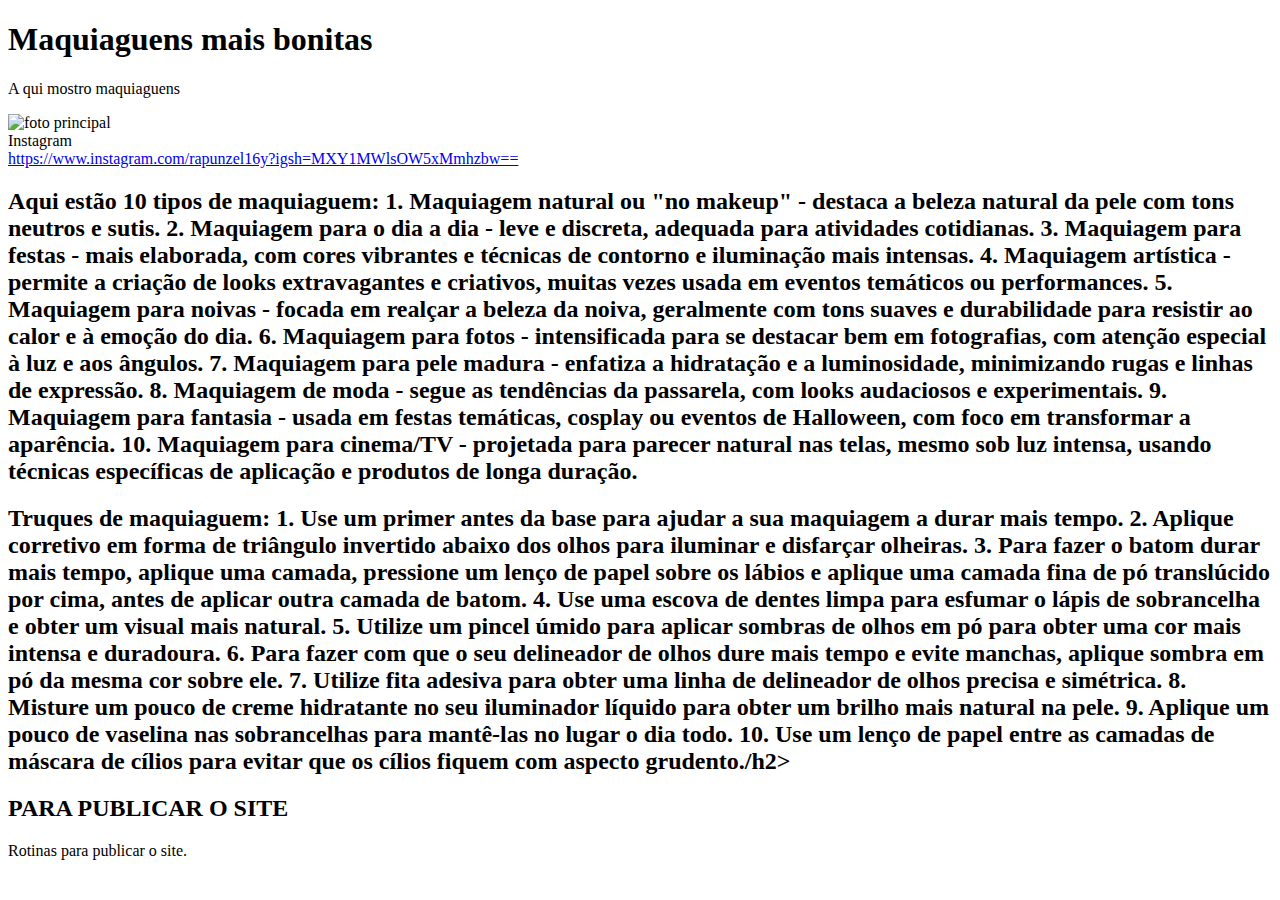
==== index.html @ 7f9c450a "Update index.html" ====
<!DOCTYPE html>
<html lang="en">
<head>
    <meta charset="UTF-8">
    <meta name="viewport" content="width=device-width, initial-scale=1.0">
    <link rel="shortcut icon" href="ICONE.ico" type="Aula-03/ICONE">
    <title>Maquiaguens</title>
</head>
<body>
    <h1> Maquiaguens mais bonitas</h1>
    
    <p> A qui mostro maquiaguens </p>
    
    
    <img src="befunky-collage_8_xqUgYQN.jp" alt="foto principal">

    
        <li>Instagram</li>
        <a href="instagram.html" target="_blank">https://www.instagram.com/rapunzel16y?igsh=MXY1MWlsOW5xMmhzbw==</a>
    
        
        
    </ol>
    <h2>Aqui estão 10 tipos de maquiaguem:

1. Maquiagem natural ou "no makeup" - destaca a beleza natural da pele com tons neutros e sutis.
2. Maquiagem para o dia a dia - leve e discreta, adequada para atividades cotidianas.
3. Maquiagem para festas - mais elaborada, com cores vibrantes e técnicas de contorno e iluminação mais intensas.
4. Maquiagem artística - permite a criação de looks extravagantes e criativos, muitas vezes usada em eventos temáticos ou performances.
5. Maquiagem para noivas - focada em realçar a beleza da noiva, geralmente com tons suaves e durabilidade para resistir ao calor e à emoção do dia.
6. Maquiagem para fotos - intensificada para se destacar bem em fotografias, com atenção especial à luz e aos ângulos.
7. Maquiagem para pele madura - enfatiza a hidratação e a luminosidade, minimizando rugas e linhas de expressão.
8. Maquiagem de moda - segue as tendências da passarela, com looks audaciosos e experimentais.
9. Maquiagem para fantasia - usada em festas temáticas, cosplay ou eventos de Halloween, com foco em transformar a aparência.
10. Maquiagem para cinema/TV - projetada para parecer natural nas telas, mesmo sob luz intensa, usando técnicas específicas de aplicação e produtos de longa duração.</h2>
    
    <h2>Truques de maquiaguem:
1. Use um primer antes da base para ajudar a sua maquiagem a durar mais tempo.
2. Aplique corretivo em forma de triângulo invertido abaixo dos olhos para iluminar e disfarçar olheiras.
3. Para fazer o batom durar mais tempo, aplique uma camada, pressione um lenço de papel sobre os lábios e aplique uma camada fina de pó translúcido por cima, antes de aplicar outra camada de batom.
4. Use uma escova de dentes limpa para esfumar o lápis de sobrancelha e obter um visual mais natural.
5. Utilize um pincel úmido para aplicar sombras de olhos em pó para obter uma cor mais intensa e duradoura.
6. Para fazer com que o seu delineador de olhos dure mais tempo e evite manchas, aplique sombra em pó da mesma cor sobre ele.
7. Utilize fita adesiva para obter uma linha de delineador de olhos precisa e simétrica.
8. Misture um pouco de creme hidratante no seu iluminador líquido para obter um brilho mais natural na pele.
9. Aplique um pouco de vaselina nas sobrancelhas para mantê-las no lugar o dia todo.
10. Use um lenço de papel entre as camadas de máscara de cílios para evitar que os cílios fiquem com aspecto grudento./h2>
    
    </a>
     <h2> PARA PUBLICAR O SITE</h2>
    
    <p> Rotinas para publicar o site.</p>
    
    
</body>
</html>
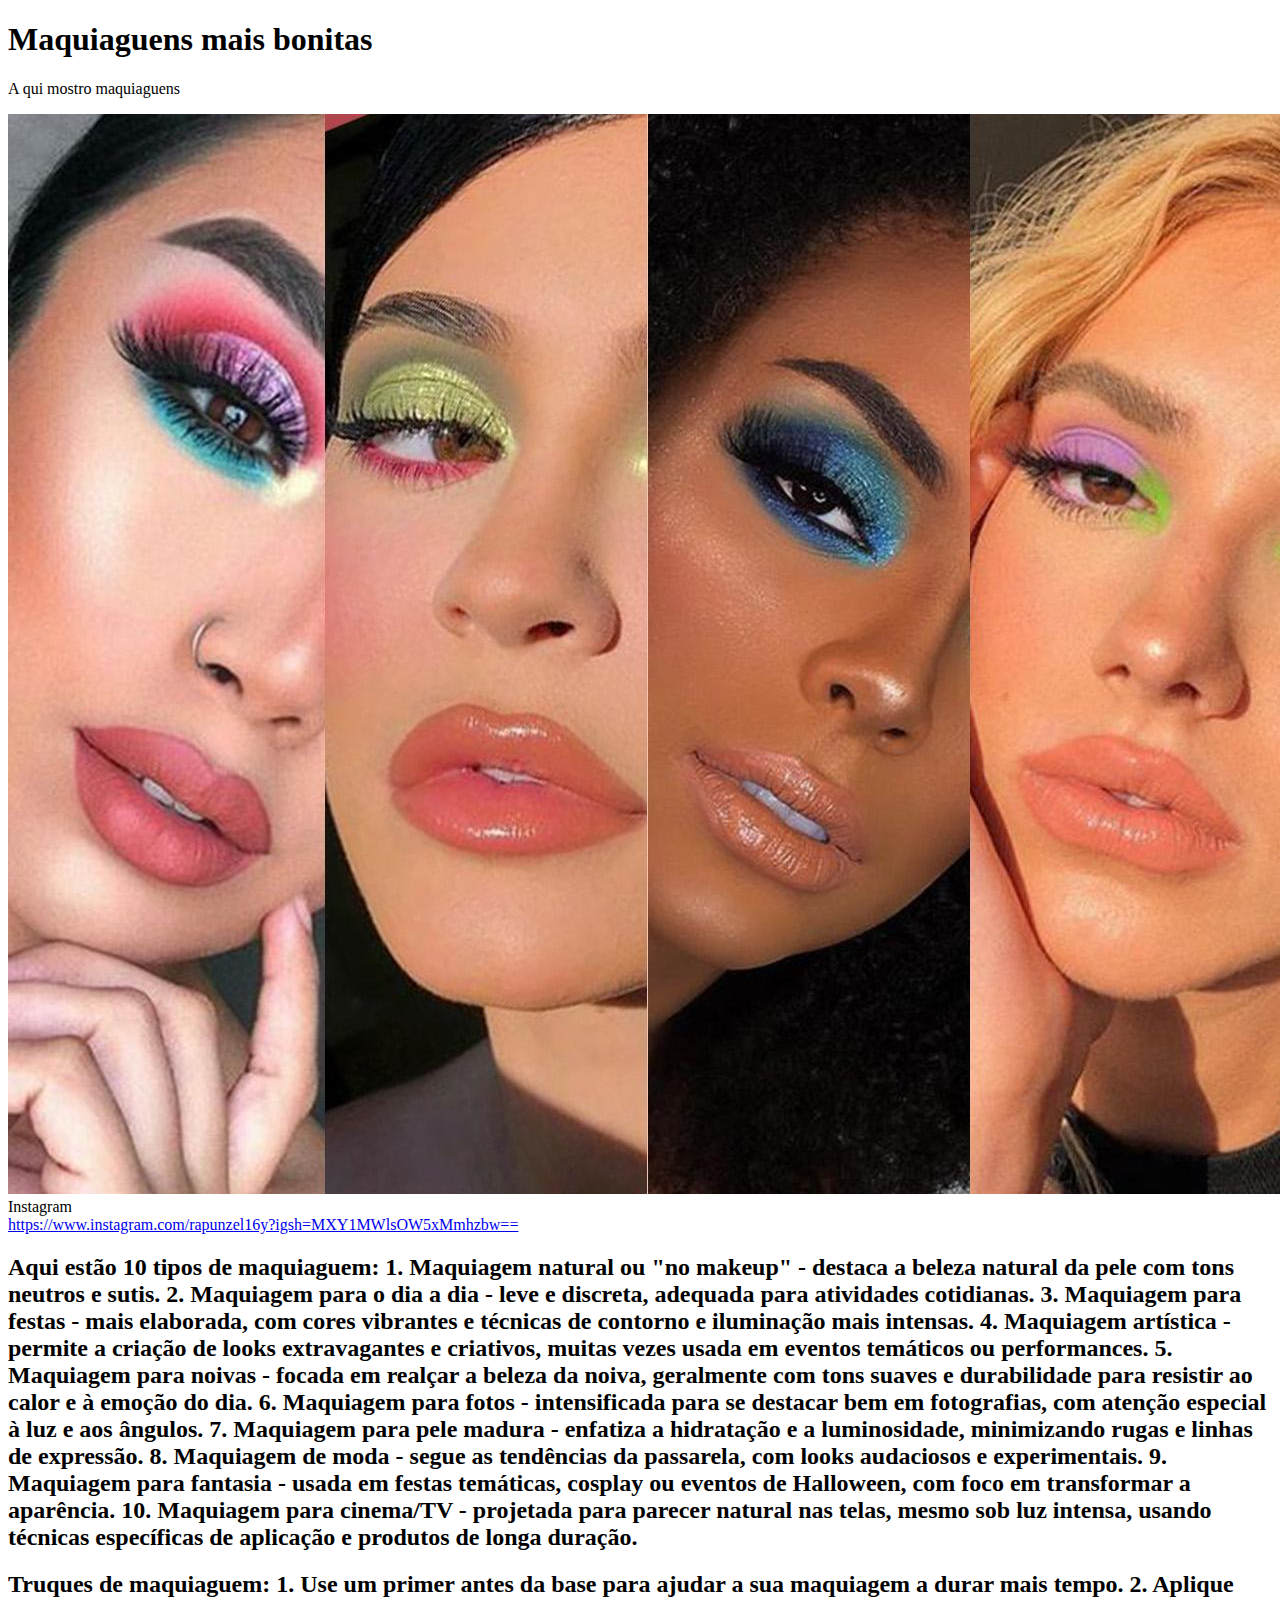
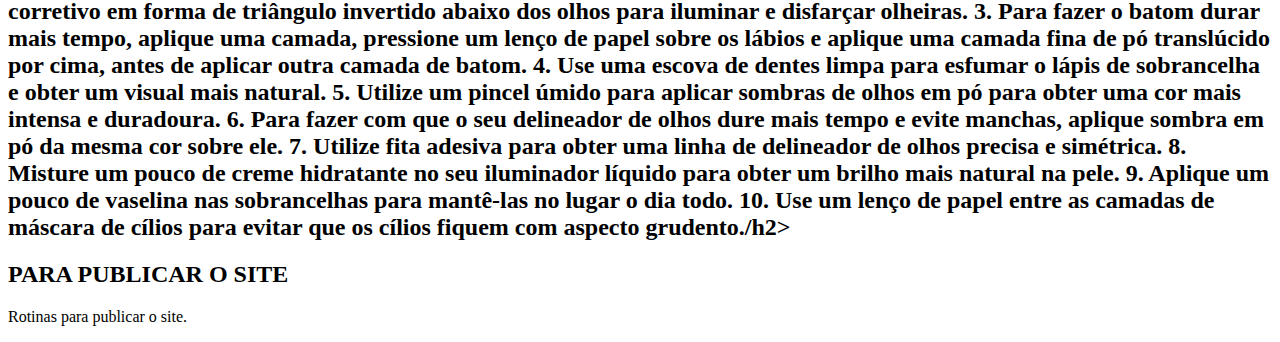
==== commit 0edcd651: "Update index.html" ====
--- a/index.html
+++ b/index.html
@@ -12,7 +12,7 @@
     <p> A qui mostro maquiaguens </p>
     
     
-    <img src="befunky-collage_8_xqUgYQN.jp" alt="foto principal">
+    <img src="Capa Make.jpg"alt="foto principal">
 
     
         <li>Instagram</li>
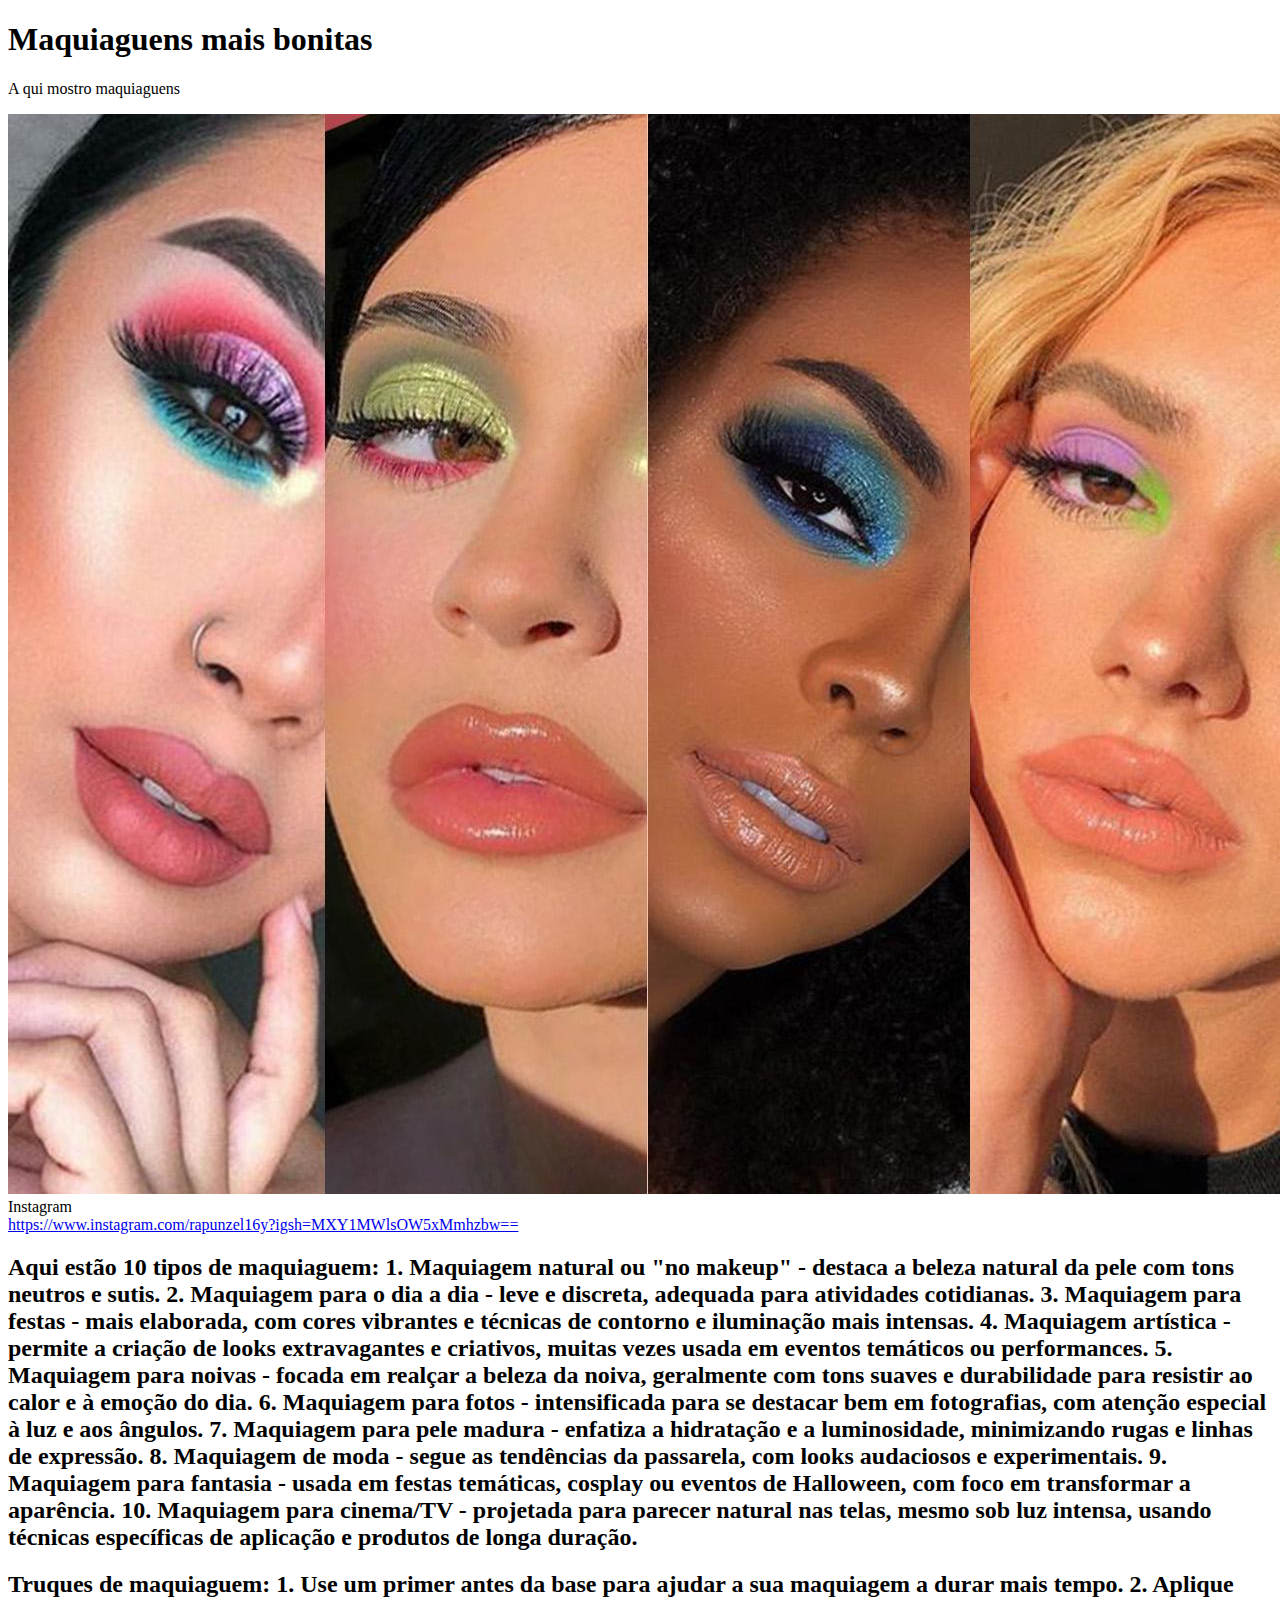
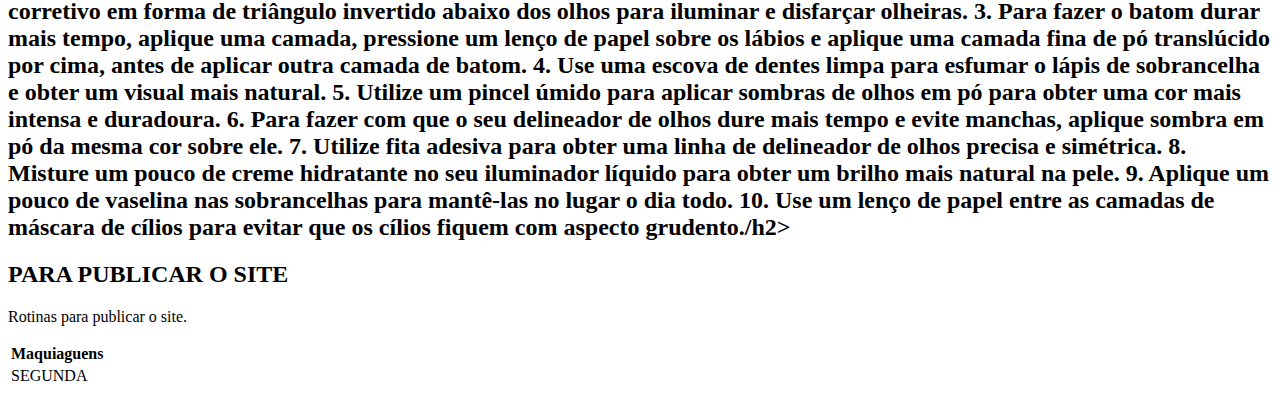
==== commit ebac0229: "Update index.html" ====
--- a/index.html
+++ b/index.html
@@ -11,13 +11,12 @@
     
     <p> A qui mostro maquiaguens </p>
     
-    
     <img src="Capa Make.jpg"alt="foto principal">
 
     
-        <li>Instagram</li>
-        <a href="instagram.html" target="_blank">https://www.instagram.com/rapunzel16y?igsh=MXY1MWlsOW5xMmhzbw==</a>
-    
+<li>Instagram</li>
+<a href="instagram.html" target="_blank">https://www.instagram.com/rapunzel16y?igsh=MXY1MWlsOW5xMmhzbw==</a>
+</body>
         
         
     </ol>
@@ -54,3 +53,20 @@
     
 </body>
 </html>
+<P></P>     
+
+
+        <table class ="table table-hover table-dark">         
+           <thead>
+            <tr>  
+                <th colspan="5">Maquiaguens</th>
+           </tr>
+           </thead>
+
+           <tr>      
+                <td onclick="location.href='segunda.html'"> SEGUNDA</td>   
+            </tr>               
+        
+        </table>
+        <P></P>
+            
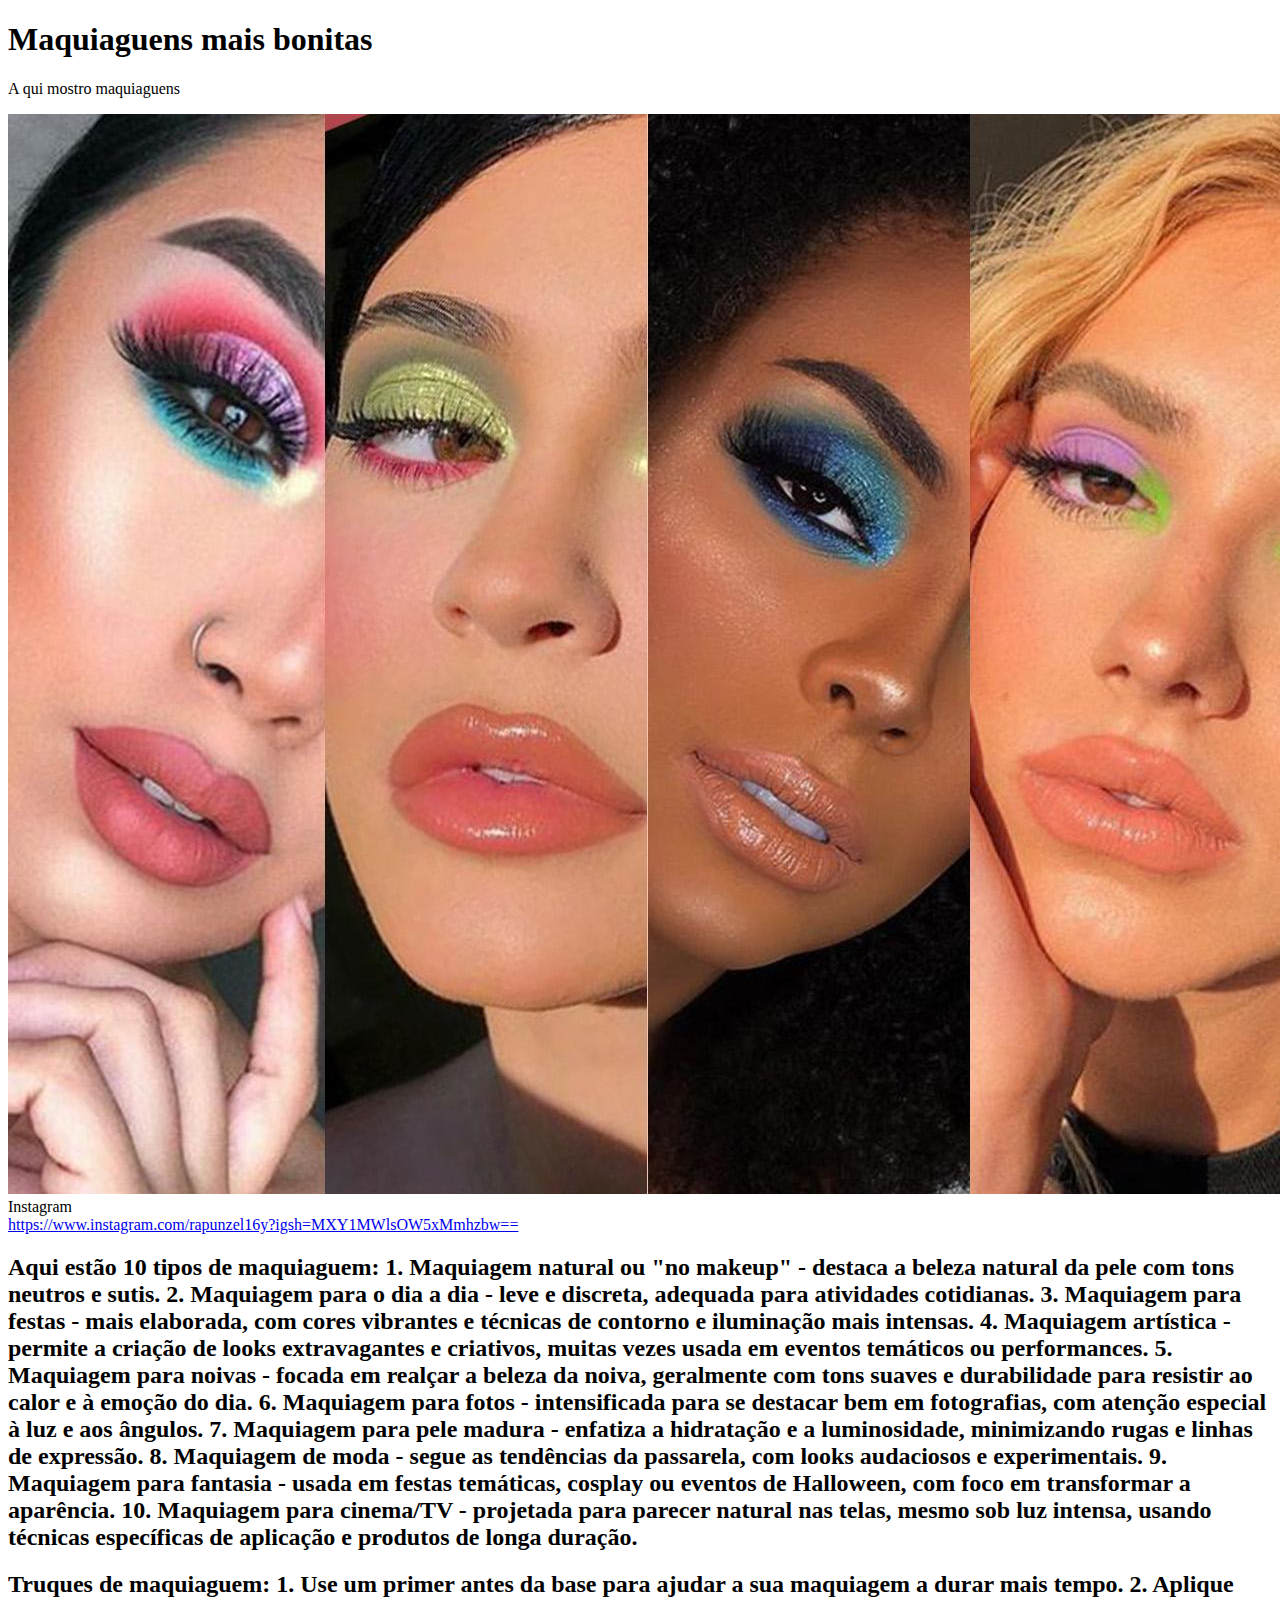
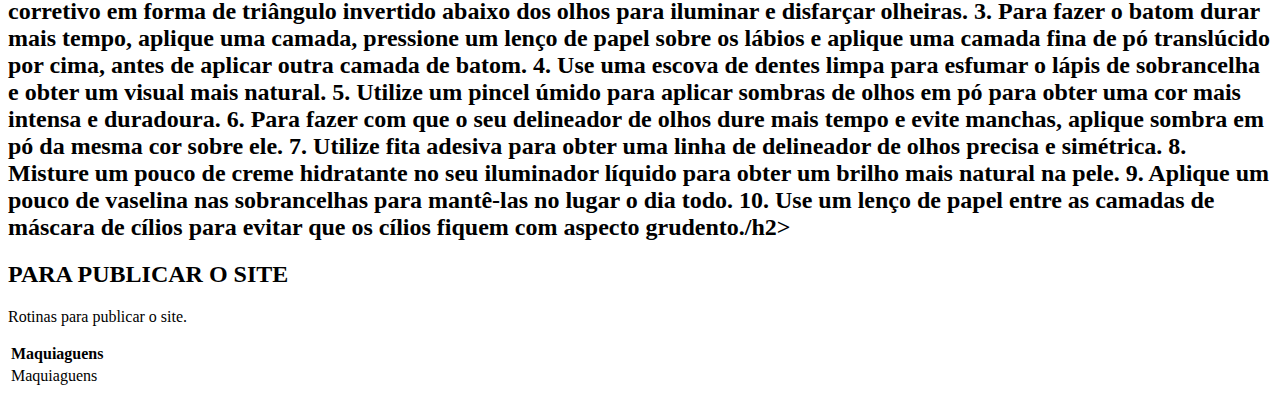
==== commit 9ac8dba6: "Update index.html" ====
--- a/index.html
+++ b/index.html
@@ -64,7 +64,7 @@
            </thead>
 
            <tr>      
-                <td onclick="location.href='segunda.html'"> SEGUNDA</td>   
+                <td onclick="location.href='tr.html'"> Maquiaguens</td>   
             </tr>               
         
         </table>
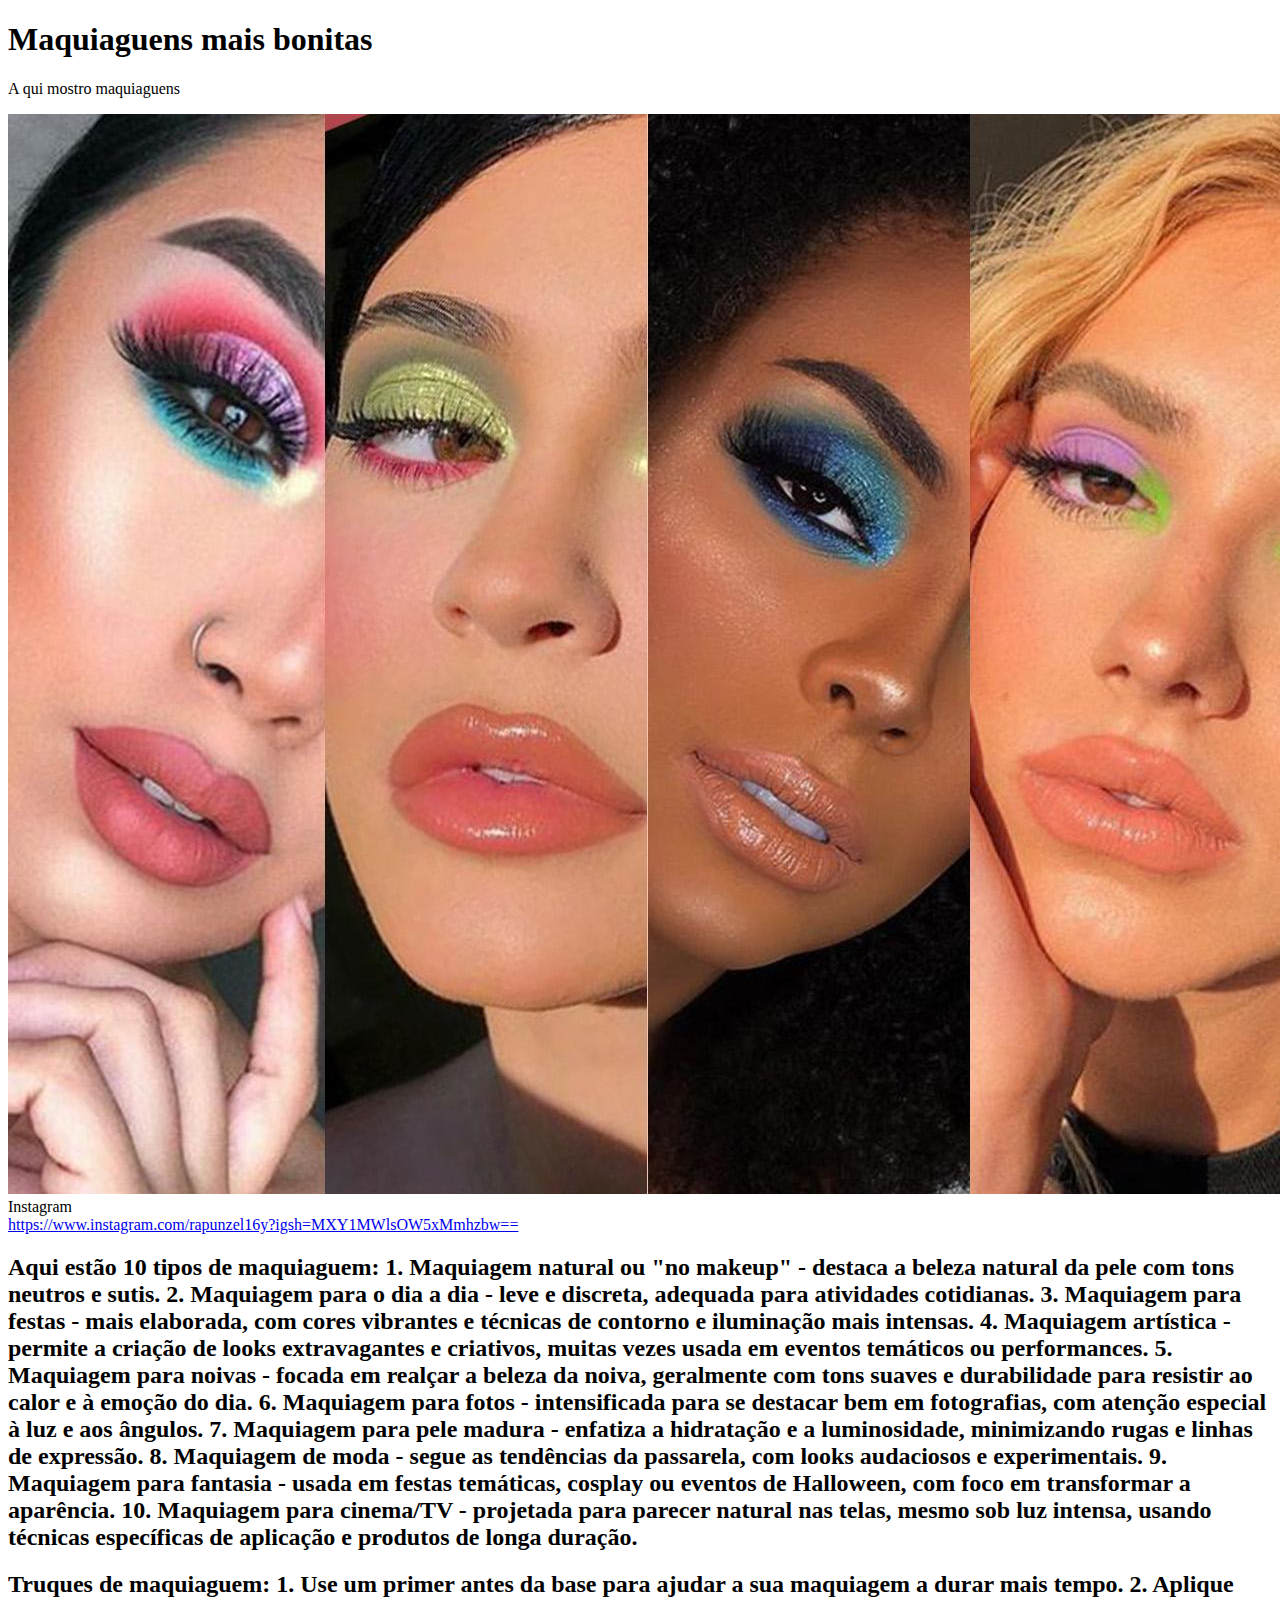
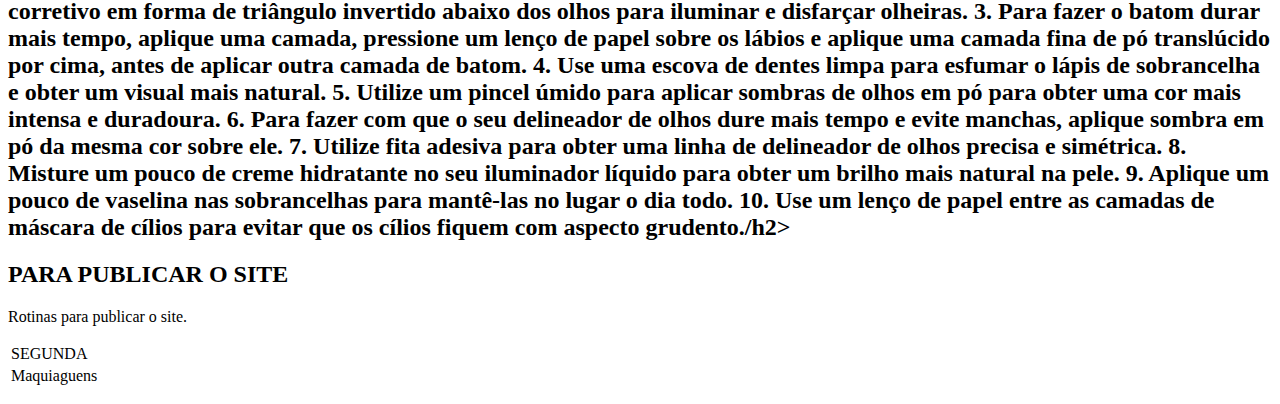
==== commit b839d049: "Update index.html" ====
--- a/index.html
+++ b/index.html
@@ -59,12 +59,12 @@
         <table class ="table table-hover table-dark">         
            <thead>
             <tr>  
-                <th colspan="5">Maquiaguens</th>
+                <td onclick="location.href='tr.html'"> SEGUNDA</td>
            </tr>
            </thead>
 
            <tr>      
-                <td onclick="location.href='tr.html'"> Maquiaguens</td>   
+                <td onclick="location.href='tr.html'">Maquiaguens</td>   
             </tr>               
         
         </table>
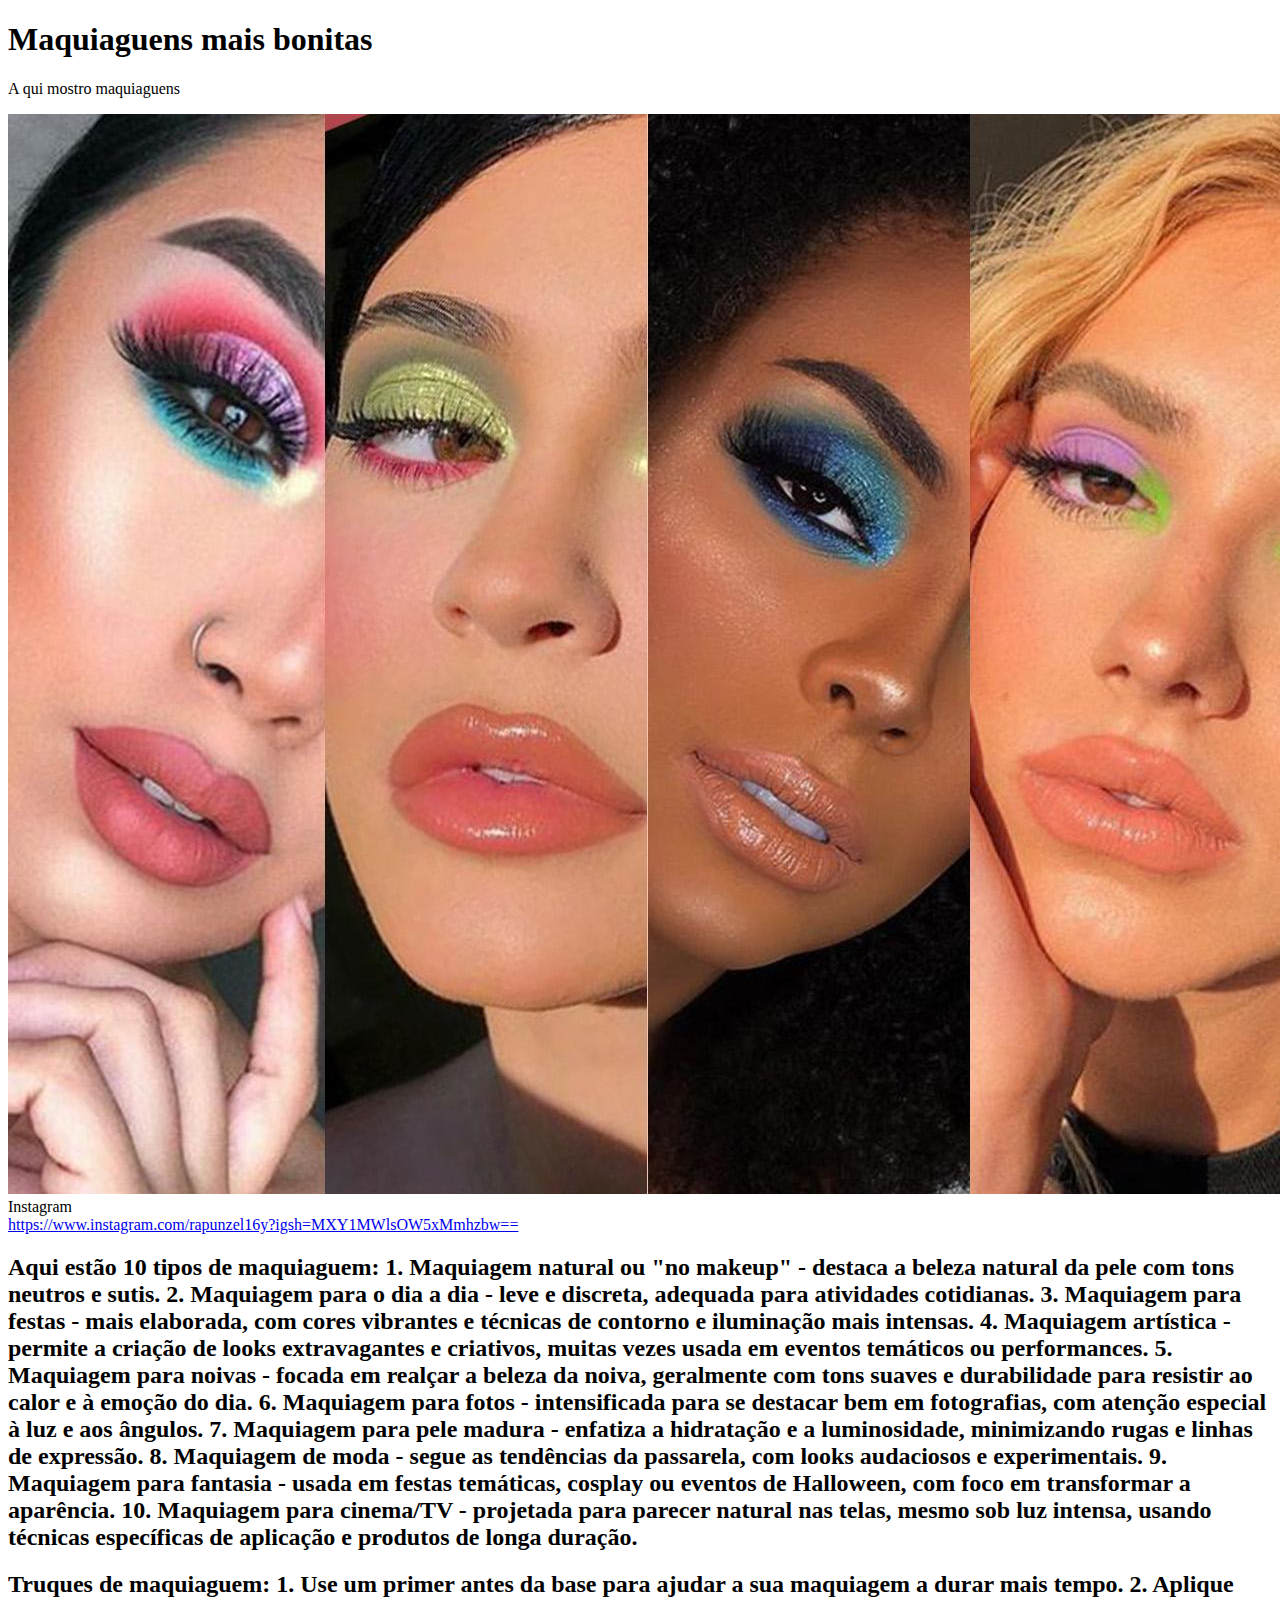
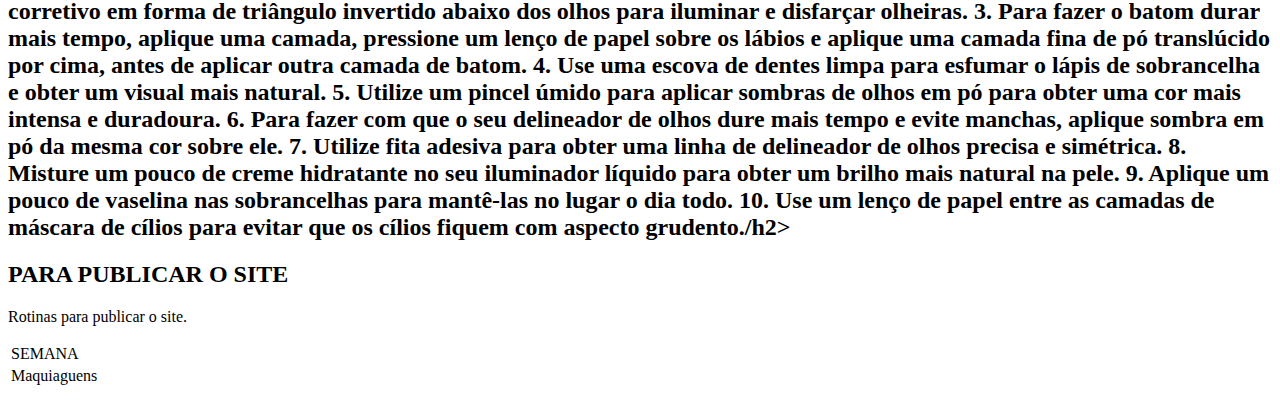
==== commit 67c40b6c: "Update index.html" ====
--- a/index.html
+++ b/index.html
@@ -59,7 +59,7 @@
         <table class ="table table-hover table-dark">         
            <thead>
             <tr>  
-                <td onclick="location.href='tr.html'"> SEGUNDA</td>
+                <td onclick="location.href='tr.html'"> SEMANA</td>
            </tr>
            </thead>
 
